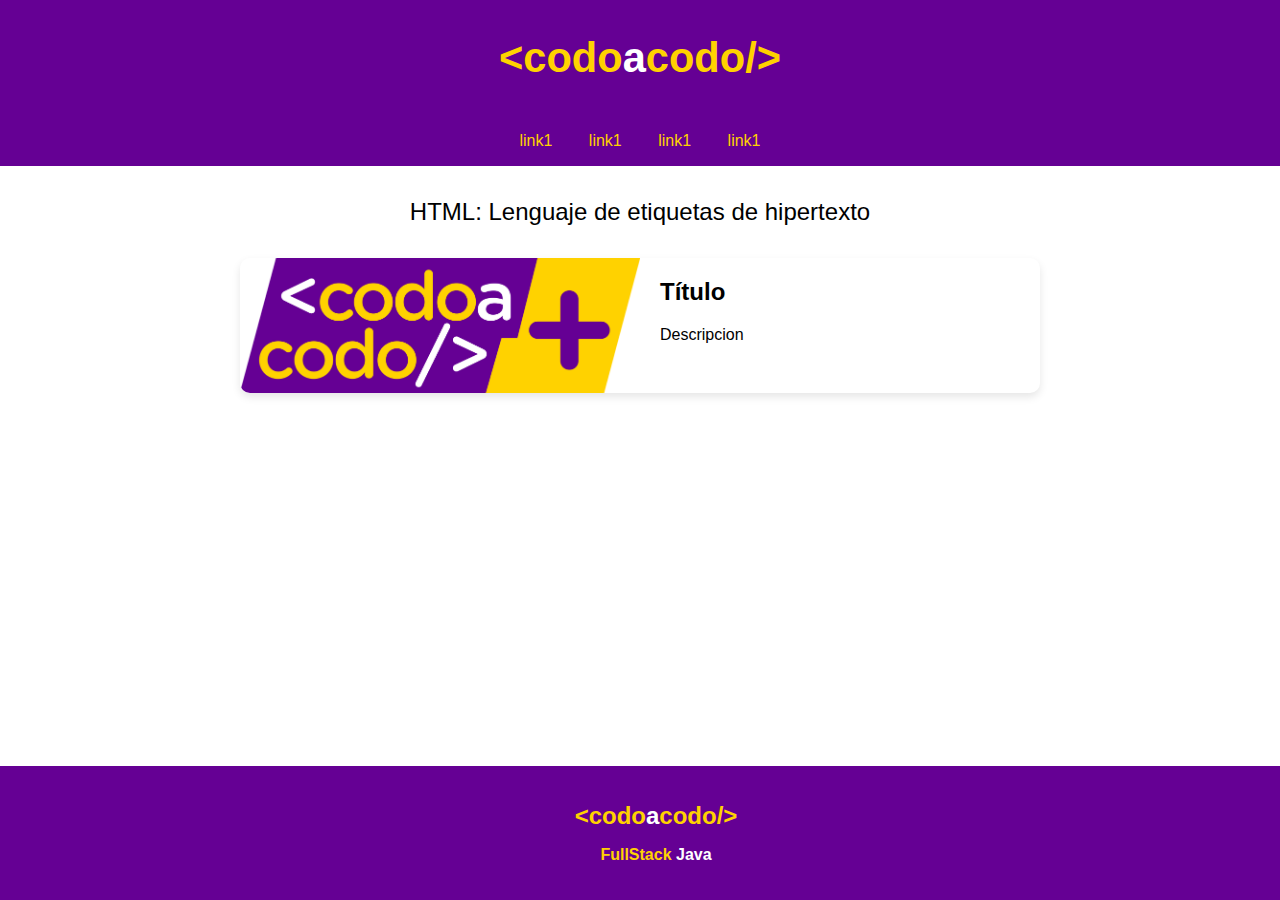
==== index.html @ 5ec4dc0a "cards added" ====
<!DOCTYPE html>
<html lang="en">

<head>
    <meta charset="UTF-8">
    <meta http-equiv="X-UA-Compatible" content="IE=edge">
    <meta name="viewport" content="width=device-width, initial-scale=1.0">
    <title>Desafío 24-03-24</title>
    <link rel="stylesheet" href="./style/style.css">
</head>

<body>
    <div class="header">
        <h1 style="color: #FFD200"> &lt;codo<span style="color: #FFFFFF">a</span>codo/&gt;</h1>
    </div>
    <div class="menu">
        <ul>
            <li><a href="">link1</a></li>
            <li><a href="">link1</a></li>
            <li><a href="">link1</a></li>
            <li><a href="">link1</a></li>
        </ul>
    </div>

    <div class="titulo">
        HTML: Lenguaje de etiquetas de hipertexto
    </div>
    <div class="card-container">
        <div class="card">
            <img src="assets/img/codoacodo.avif" alt="Descripción de la imagen">
            <div class="card-info">
                <h2>Título</h2>
                <p>Descripcion</p>
            </div>
        </div>
        
    </div>
    

</body>
<footer class="footer">
    <h2 style="color: #FFD200"> &lt;codo<span style="color: #FFFFFF">a</span>codo/&gt;</21>
    <p style="font-size: 1rem; text-align: center; color: #FFD200">FullStack <span style="color: #FFFFFF">Java</span></p>
</footer>

</html>
---- style/style.css ----
html {
    padding: 0;
    margin: 0;
}
body {
    font-family: Arial, Helvetica, sans-serif;
    padding: 0;
    margin: 0;
    position: relative;
    min-height: 100vh;
    overflow-x: hidden; 
}

.header {
    background-color: #650094;
    padding: 6px;
    text-align: center;
    font-size: 1.3rem;
}

.menu {
    text-align: center;
    position: sticky;
    top: 0px;
    background-color: #650094;
    padding: 1rem;
}

.menu ul {
    list-style-type: none;
    margin: 0;
    padding: 0;
}

.menu li {
    display: inline-block;
    margin-left: 0px;
}

.menu a {
    background-color: #650094;
    padding: 1rem;
    text-decoration: none;
    color: #FFD200;
}

.menu a:hover {
    background-color: #FFD200;
    color: #FFFFFF;
}
.menu li:hover {
    background-color: #FFD200;
}


.titulo {
    font-size: 1.5rem;
    padding: 1rem;
    margin: 1rem;
    text-align: center;
}

.texto {
    text-align: justify;
    padding: 1rem;
    margin: 1rem 3rem;
}

.footer {
    position: absolute;
    bottom: 0;
    width: 100%;
    background-color: #650094;
    padding: 1rem;
    text-align: center;
    font-size: 1rem;
    color: #FFD200;
}

.card-container {
    display: flex;
    justify-content: center; /* Centra los elementos horizontalmente */
}

.card {
    display: flex;
    justify-content: center;
    border-radius: 10px;
    overflow: hidden;
    box-shadow: 0 4px 8px rgba(0, 0, 0, 0.1);
    margin-bottom: 20px;
    width: 800px;
}

.card img {
    width: 400px; /* Ajusta el ancho de la imagen según tus necesidades */
    height: auto;
    object-fit: cover;
}

.card-info {
    flex: 1;
    padding: 20px;
}

.card-info h2 {
    margin-top: 0;
}

.card-info p {
    margin-bottom: 0;
}
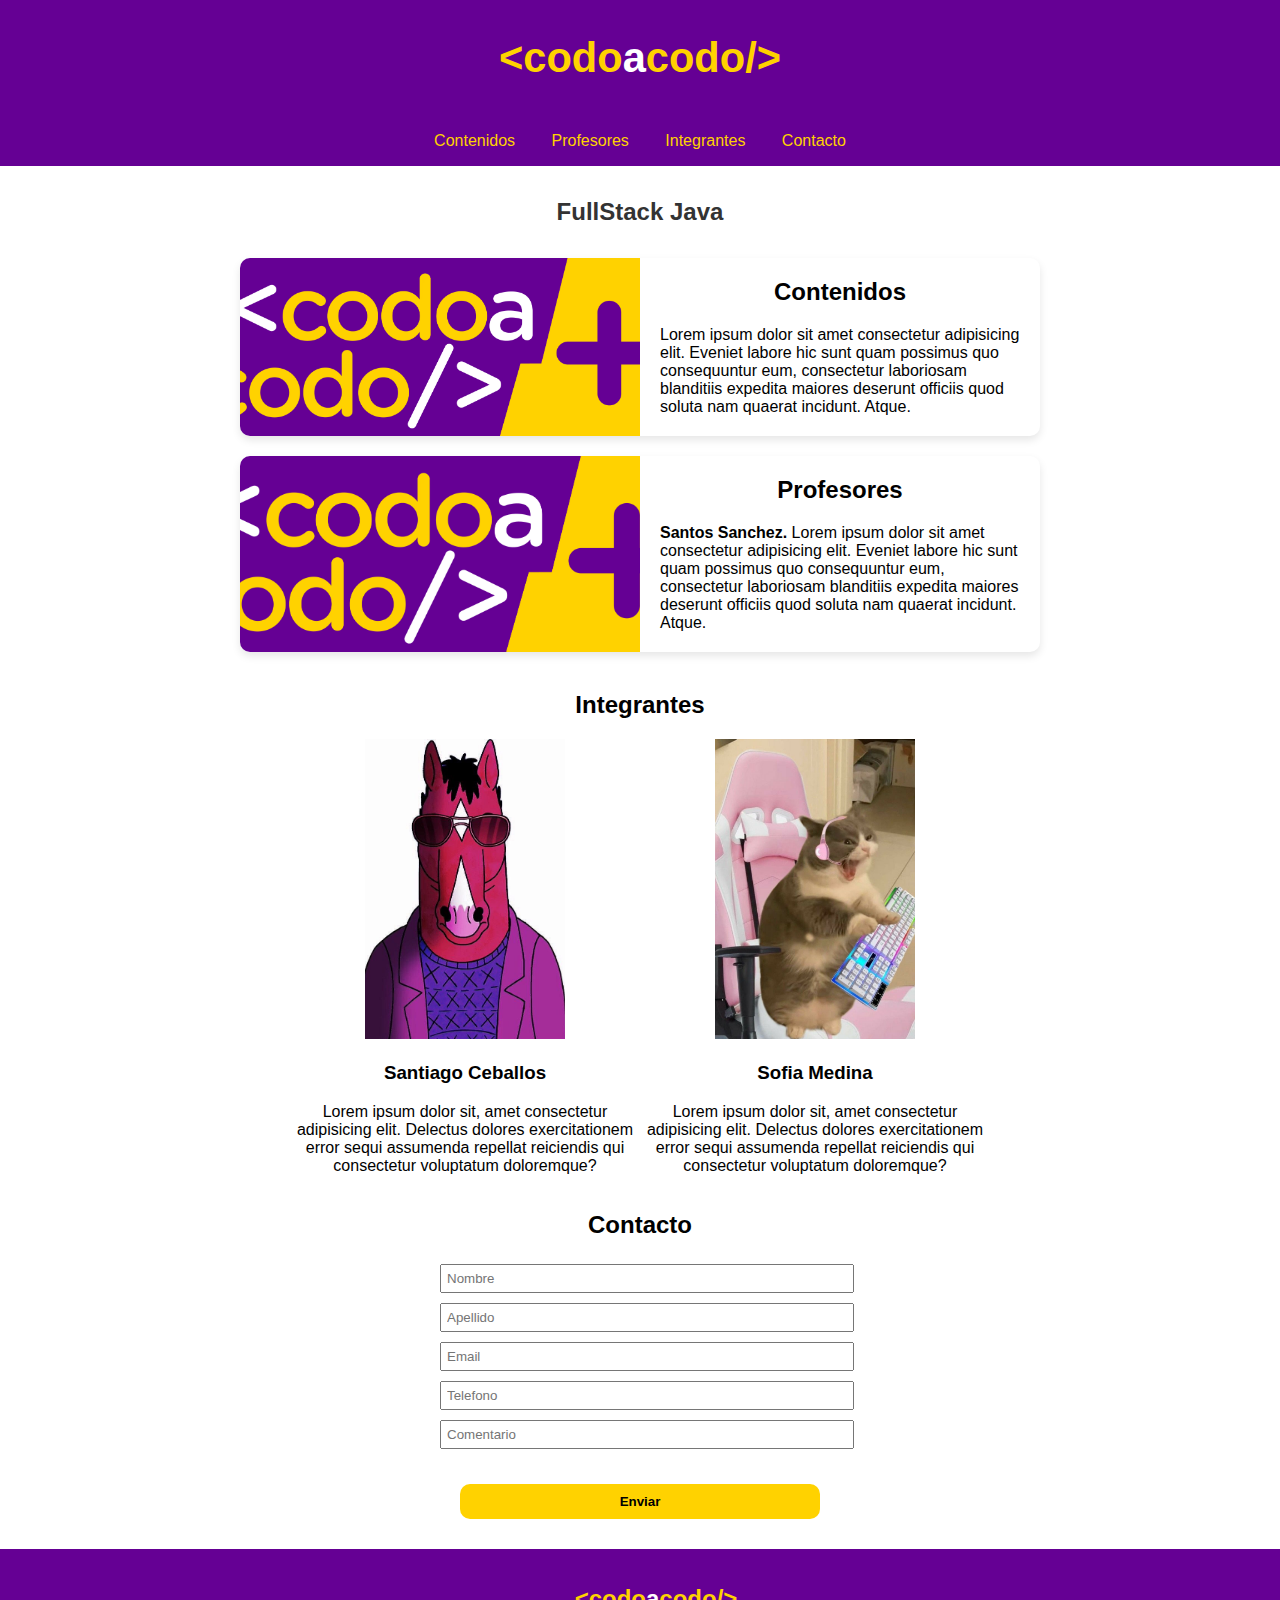
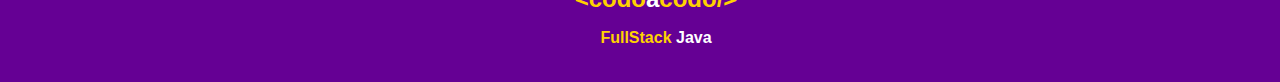
==== commit 4d1830c9: "Nuevos estilos agregados" ====
--- a/index.html
+++ b/index.html
@@ -15,25 +15,67 @@
     </div>
     <div class="menu">
         <ul>
-            <li><a href="">link1</a></li>
-            <li><a href="">link1</a></li>
-            <li><a href="">link1</a></li>
-            <li><a href="">link1</a></li>
+            <li><a href="#contenidos">Contenidos</a></li>
+            <li><a href="#profesores">Profesores</a></li>
+            <li><a href="#integrantes">Integrantes</a></li>
+            <li><a href="#contacto">Contacto</a></li>
         </ul>
     </div>
 
-    <div class="titulo">
-        HTML: Lenguaje de etiquetas de hipertexto
+    <div class="titulo-principal">
+        FullStack Java
     </div>
     <div class="card-container">
-        <div class="card">
+        <div class="card" id="contenidos">
             <img src="assets/img/codoacodo.avif" alt="Descripción de la imagen">
             <div class="card-info">
-                <h2>Título</h2>
-                <p>Descripcion</p>
+                <h2 class="titulo">Contenidos</h2>
+                <p>Lorem ipsum dolor sit amet consectetur adipisicing elit. Eveniet labore hic sunt 
+                    quam possimus quo consequuntur eum, consectetur laboriosam blanditiis expedita maiores 
+                    deserunt officiis quod soluta nam quaerat incidunt. Atque.</p>
             </div>
         </div>
-        
+        <div class="card" id="profesores">
+            <img src="assets/img/codoacodo.avif" alt="Descripción de la imagen">
+            <div class="card-info">
+                <h2 class="titulo">Profesores</h2>
+                <p> <b>Santos Sanchez.</b>
+                    Lorem ipsum dolor sit amet consectetur adipisicing elit. Eveniet labore hic sunt 
+                    quam possimus quo consequuntur eum, consectetur laboriosam blanditiis expedita maiores 
+                    deserunt officiis quod soluta nam quaerat incidunt. Atque.
+                </p>
+            </div>
+        </div>
+        <div id="integrantes">
+            <h2 class="titulo">Integrantes</h2>
+            <div class="container-integrantes">
+                <div class="card-integrantes">
+                    <img src="assets/img/bojack.jpg" alt="Santiago Caballitos">
+                    <h3>Santiago Ceballos</h3>
+                    <p>Lorem ipsum dolor sit, amet consectetur adipisicing elit. Delectus dolores 
+                        exercitationem error sequi assumenda repellat reiciendis qui consectetur voluptatum 
+                        doloremque?</p>
+                </div>
+                <div class="card-integrantes">
+                    <img src="assets/img/gatito-codeando.jpeg" alt="Sofia Gatito">
+                    <h3>Sofia Medina</h3>
+                    <p>Lorem ipsum dolor sit, amet consectetur adipisicing elit. Delectus dolores 
+                        exercitationem error sequi assumenda repellat reiciendis qui consectetur voluptatum 
+                        doloremque?</p>
+                </div>
+            </div>
+        </div>
+        <div id="contacto">
+            <h2 class="titulo">Contacto</h2>
+            <form>
+                <input type="text" placeholder="Nombre"/>
+                <input type="text" placeholder="Apellido"/>
+                <input type="email" placeholder="Email"/>
+                <input type="number" placeholder="Telefono"/>
+                <input type="text" placeholder="Comentario"/>
+                <button class="form-button">Enviar</button>
+            </form>
+        </div>
     </div>
     
 
--- a/style/style.css
+++ b/style/style.css
@@ -52,11 +52,16 @@
     background-color: #FFD200;
 }
 
-
-.titulo {
+.titulo-principal {
+    color:#333;
+    font-weight: bold;
+    text-align: center;
     font-size: 1.5rem;
     padding: 1rem;
     margin: 1rem;
+}
+
+.titulo {
     text-align: center;
 }
 
@@ -67,8 +72,6 @@
 }
 
 .footer {
-    position: absolute;
-    bottom: 0;
     width: 100%;
     background-color: #650094;
     padding: 1rem;
@@ -79,7 +82,9 @@
 
 .card-container {
     display: flex;
-    justify-content: center; /* Centra los elementos horizontalmente */
+    justify-content: center; 
+    align-items: center;
+    flex-direction: column;
 }
 
 .card {
@@ -110,3 +115,59 @@
 .card-info p {
     margin-bottom: 0;
 }
+
+.container-integrantes {
+    display: flex;
+    justify-content: space-around;
+    align-items: center;
+}
+
+.card-integrantes {
+    width: 350px;
+    text-align: center;
+}
+
+.card-integrantes img {
+    width: 200px;
+    height: 300px;
+    object-fit: cover;
+}
+
+form {
+    width: 400px;
+    display: flex;
+    flex-direction: column;
+}
+
+input {
+    width: 100%;
+    margin: 5px 0;
+    padding: 5px;
+}
+
+input:focus {
+    outline: none;
+    box-shadow: 0 4px 8px 0 rgba(0, 0, 0, 0.2), 0 6px 20px 0 rgba(0, 0, 0, 0.19);
+}
+
+input[type="number"]::-webkit-inner-spin-button,
+        input[type="number"]::-webkit-outer-spin-button {
+            -webkit-appearance: none;
+            margin: 0;
+        }
+
+.form-button {
+    align-self: center;
+    width: 90%;
+    background-color: #FFD200;
+    border: none;
+    border-radius: 10px;
+    padding: 10px;
+    margin: 30px 0;
+    font-weight: bold;
+}
+
+.form-button:hover {
+    background-color: #333;
+    color: #FFFFFF;
+}